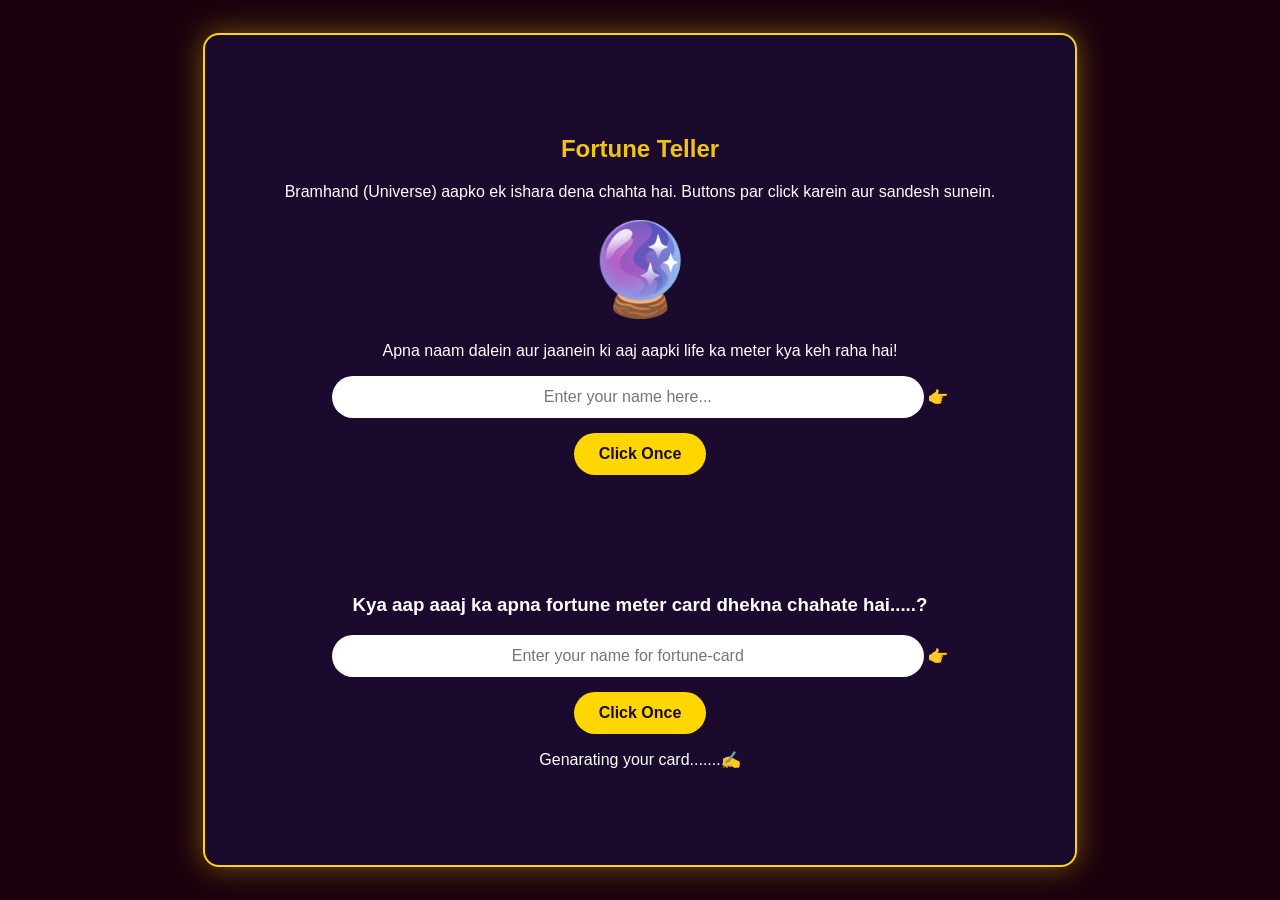
==== pro-level-project/fortune-prediction-card/index.html @ 138a8639 "Refactor meter" ====
<!DOCTYPE html>
<html lang="en">
<head>
    <meta charset="UTF-8">
    <meta name="viewport" content="width=device-width, initial-scale=1.0">
    <title>Fortune Teller and Prediction Card Generator</title>
    <link rel="stylesheet" href = "styles.css">
</head>
<body>
 
  <div  id = "container-box" class = "container">

    <!-- PAGE 1:  NAME INPUT-->

    <div id = "input-page" class = "page">
      <h2>Fortune Teller</h2>
      <p>Bramhand (Universe) aapko ek ishara dena chahta hai. Buttons par click karein aur sandesh sunein.</p>
      <div class="crystal-ball">🔮</div>
      <p>Apna naam dalein aur jaanein ki aaj aapki life ka meter kya keh raha hai!</p>
      <input type = "text" id = "username" placeholder = "Enter your name here..." required> 
      
      <span class = "click-here">👉</span> <button class="action-btn" onclick = "fortuneTeller()">Click Once</button>
    </div>
    
    <!--PAGE 2: FORTUNE RESULT -->

    <div id = "fortune-result" class = "page hidden">
      <h2>Your Fortune Result</h2>
      <p>reading your satrs......🔎</p>
      <p id = "fortune-message">Reading your stars...</p>
    </div>
    
    <!--PAGE 3: FORTUNE METER -->

    <div id = "meter-fortune" class = "page">
    <h3>Kya aap aaaj ka apna fortune meter card dhekna chahate hai.....? </h3>
    <input type = "text" id = "name" placeholder = "Enter your name for fortune-card" required>
    <span class = "click-here"> 👉 </span> <button class="action-btn" onclick = "fortuneMeter()">Click Once</button>
    <p>Genarating your card.......✍️</p>  
  </div>

  </div>

<!--PAGE 4: FORTUNE METERE -RESULT-->
  <div id = "meter-result" class = "page hidden">
   <div class="prediction-card-header">

    <h3 id="greet"></h3>

    
    <h2 class="prediction-title">Prediction Card</h2>
    
    <div class="card-divider"></div>
</div>
     <!--Dimag Box-->

    <div class = "meter-box">
      <div class = "label-box"><span>Mind</span> <span id = "mind-value">0%</span></div>
      <div class = "bar"><div class = "fill-dimag" id = "mind-bar"></div></div>
    </div>

    <!--Money Box-->
    <div class = "meter-box">
      <div class = label-box><span>Money</span> <span id = "money-value">0%</span></div>
      <div class = "bar"><div class = "fill-money" id = "money-bar"></div></div>
    </div>

    <!--Success Box-->

    <div class=" meter-box">
      <div class="label-box"><span>Success</span> <span id="success-value">0%</span></div>
      <div class = "bar"><div class = "fill-success" id = "success-bar"></div></div>
    </div>

    <!--Happiness-->
    
    <div class = "meter-box">
      <div class="label-box"><span>Happiness</span> <span id="happiness-value">0%</span></div>
      <div class = "bar"><div class = "fill-happiness" id="happiness-bar"></div></div>
    </div>

    <!--Shoking News-->
    <div class="meter-box">
      <div class="label-box"><span>Shoking News</span> <span id="shocking-news-value">0%</span></div>
      <div class="bar"><div class="fill-shoking-news" id="shocking-bar"></div></div>
    </div>

    <!--Sadness-->
    
    <div class="sad">
      <div class="label-box"><span>Sadness</span> <span id="sadness-value">0%</span></div>
      <div class="bar"><div class="fill-sadness" id="sadness-bar"></div></div>
    </div>

    <!--Pyar-->

    <div class="meter-box">
      <div class="meter-label"><span>Love</span><span id="love-value">0%</span></div>
      <div class="bar"><div class="fill-love" id="love-bar"></div></div>
    </div>

    <!--Go Back Btn and Rule Btn-->
    <footer>
    <p> Agar aap apna fortune_Card ko Dubara banana (Regenerate) karna chahate ho to kuch rule hai rule btn per click kare rule janane ke liye</p>
     <button class="action-btn" onclick="rulePage()">Rule⚠️</button> <span><button class="action-btn" onclick="goBack()">Go back🔄</button></span>

     </footer>
  </div>

  

  <!--Rule Page-->
  

  <script src="script.js"></script>
 </body>
---- pro-level-project/fortune-prediction-card/styles.css ----
body{
    background: linear-gradient(135deg, #1A000D, #1A000D);
    color: #f5f5fA;
    display: flex;
    justify-content: center;
    align-items: center;
    min-height: 100vh;
    margin: 0;
     
    }

.page{
    text-align: center;
    padding: 50px;
    font-family: "Arial", sans-serif;
  
   }

.hidden{
    display: none;
   }

.crystal-ball{
font-size: 90px;
margin-bottom: 20px;

   }

#mind-bar{
    height: 20px;
    background-color: #0077b6; 
    width: 0%;                
    transition: width 1s ease-in-out; 
    } 

#happiness-bar{
    height: 20px;
    background-color: #ffb703;
    width: 0%;
    transition: width 1s ease-in-out;
    }

#success-bar{
    height: 20px;
    background-color: #2ec4b6 ;
    width: 0%;
    transition: width 1s ease-in-out;
    }

#money-bar{
    height: 20px;
    background-color: #2b9348;
    width: 0%;
    transition: width 1s ease-in-out;
    }

#love-bar{
    height: 20px;
    background-color: #ff4d6d;
    width: 0%;
    transition: width 1s ease-in-out;
    }

#sadness-bar{
    height: 20px;
    background-color: #8a8a8a;
    width: 0%;
    transition: width 1s ease-in-out;
    } 

#shocking-bar{
    height: 20px;
    background-color: #fb8500;
    width: 0%;
    transition: width 1s ease-in-out;
    }



h2{
    margin-bottom: 20px;
    color: #f1c40f
    }

input {
    width: 80%;
    padding: 12px;
    border: none;
    border-radius: 25px;
    margin-bottom: 15px;
    outline: none;
    font-size: 16px;
    text-align: center;

    }


button {
    background: #e74c3c;
    color: white;
    border: none;
    border-radius: 25px;
    padding: 12px 30px;
    cursor: pointer;
    font-size: 16px;
    font-weight: bold;
    transition: 0.3s;

    }

button:hover {
    background: #c0392b;
    transform: scale(1.05);
   }


.container {
    background-color: #1a0b2e; /* Deep Midnight Purple */
    border: 2px solid #ffd700; /* Pure Gold Border */
    border-radius: 16px; /* Smooth corners */
    box-shadow: 0 0 30px rgba(255, 215, 0, 0.4); /* Golden Glow */
    color: #ffffff;
    padding: 30px;
    text-align: center;
   

} 

#meter-result {
    background: linear-gradient(145deg, #1f0f3d, #140828);
    border: 2px solid #ffd700;
    padding: 20px;
    text-align: center;
    box-shadow: 0 5px 15px rgba(0, 0, 0, 0.5);
    border-radius: 12px;
    margin-top: 15px;

}
        
.meter-box h3{
    color: #ffffff;
    font-size: 20px;
    margin-bottom: 10px;
    letter-spacing: 1px;
}

.label-box {
    font-weight: bold;
    color: #ff007f;
    text-shadow: 0 0 10px rgba(255, 0, 127, 0.6);
    margin-bottom: 15px;
    font-family: "Arial Black", sans-serif;
    display: flex;
    justify-content: space-between;
    font-size: 22px;

}

.bar{
    background-color: #0c0418;
    border-radius: 20px;
    border: 1px solid rgba(255, 215, 0, 0.2);
    height: 14px;
    width: 100%;
    overflow: hidden;
    box-shadow: inset 0 2px 5px rgba(0, 0, 0, 0.7);
    margin-bottom: 15px
  }

.prediction-card-header {
    text-align: center;
    margin-bottom: 25px;
    padding-top: 10px;
}

#greet{
    font-size: 13px;
    color: #ff007f;
    font-weight: bold;
    text-transform: uppercase;
    letter-spacing: 2px;
    text-shadow: 0 0 8px rgba(255, 0, 127, 0.4);
    display: inline-block;
    margin-bottom: 5px;
}

.prediction-title {
    font-size: 32px;
    font-weight: 700;
    margin: 5px 0 15px 0;
    font-family: 'Geogia', serif;
    letter-spacing: 1.5px;
    background: linear-gradient(135deg, #ffe066 0%, #ffd700 50%, #b39700 100%);
    -webkit-background-clip: text;
    -webkit-text-fill-color: transparent;

    filter: drop-shadow(0px 2px 4px rgba(0, 0, 0, 0.8));
}

.card-divider {
    height: 1px; width: 60%;
    margin: 0 auto;
    background: linear-gradient(90deg, transparent, #ffd700, transparent);
    box-shadow: 0 0 8px #ffd700;
}

footer {
    text-align: center;
    margin-top: 30px;
}
.action-btn {
    background-color: #ffd700;
    color: #1a0b2e;
    border: none;
    padding: 12px 25px;
    border-radius: 25px;
    font-weight: bold;
    cursor: pointer;
    font-size: 16px;
    transition: 0.2s;
}
.action-btn:hover {
    background-color: #ffffff;
    box-shadow: 0 0 15px #ffd700;
}
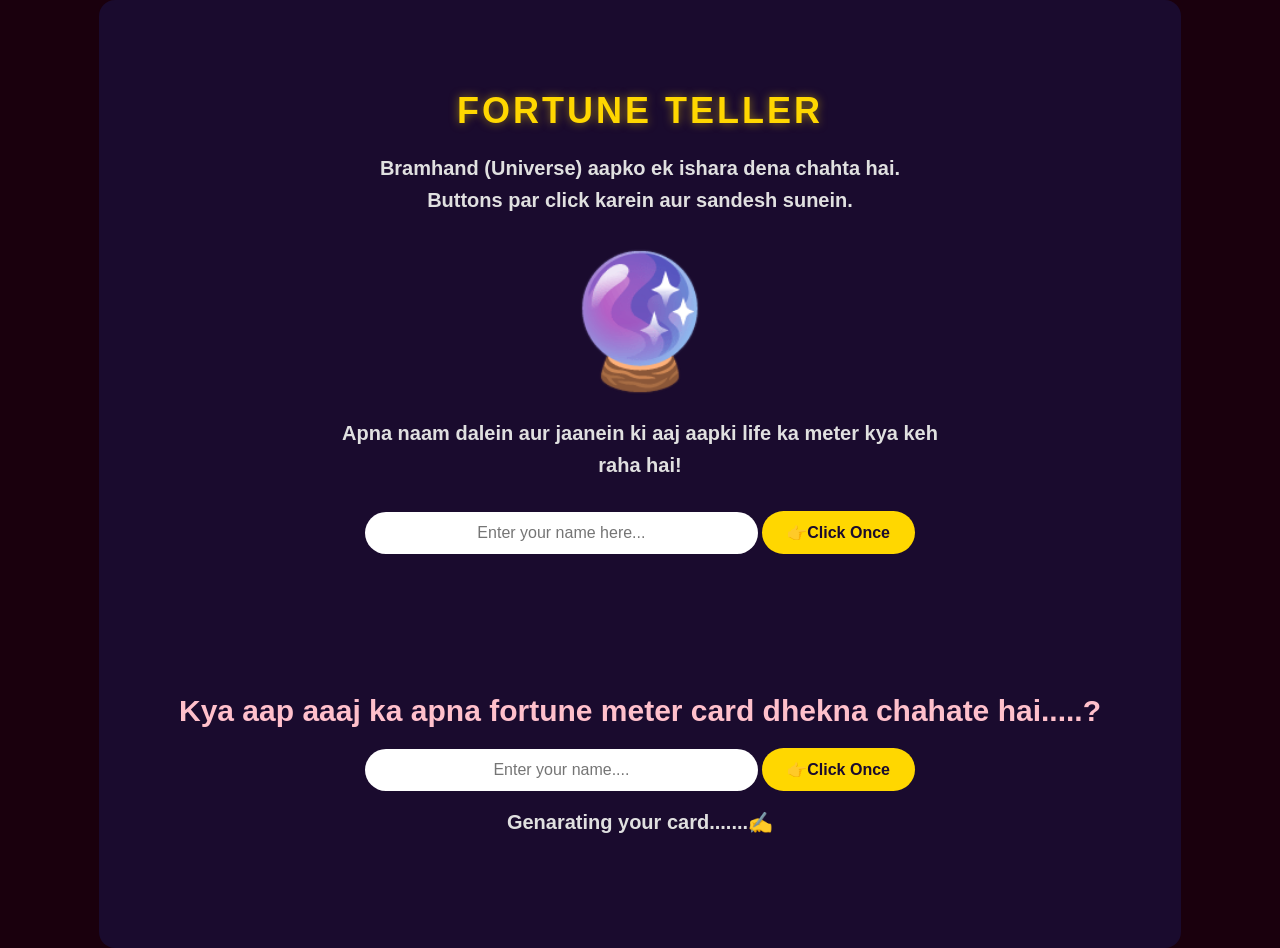
==== commit 0fe62151: "Finalize layout" ====
--- a/pro-level-project/fortune-prediction-card/index.html
+++ b/pro-level-project/fortune-prediction-card/index.html
@@ -13,13 +13,13 @@
     <!-- PAGE 1:  NAME INPUT-->
 
     <div id = "input-page" class = "page">
-      <h2>Fortune Teller</h2>
+      <h1></h>Fortune Teller</h1>
       <p>Bramhand (Universe) aapko ek ishara dena chahta hai. Buttons par click karein aur sandesh sunein.</p>
       <div class="crystal-ball">🔮</div>
       <p>Apna naam dalein aur jaanein ki aaj aapki life ka meter kya keh raha hai!</p>
       <input type = "text" id = "username" placeholder = "Enter your name here..." required> 
       
-      <span class = "click-here">👉</span> <button class="action-btn" onclick = "fortuneTeller()">Click Once</button>
+      <button class="action-btn" onclick = "fortuneTeller()">👉Click Once</button>
     </div>
     
     <!--PAGE 2: FORTUNE RESULT -->
@@ -27,28 +27,36 @@
     <div id = "fortune-result" class = "page hidden">
       <h2>Your Fortune Result</h2>
       <p>reading your satrs......🔎</p>
-      <p id = "fortune-message">Reading your stars...</p>
+      <p id="error-message" class="hidden">  Please enter your name first ⚠️</p>
+      <p id = "fortune-message"></p>
+      <p id="fortunes"></p>
+
+      
+     <button class="action-btn" onclick="again()">Once more🔂</button>
     </div>
     
     <!--PAGE 3: FORTUNE METER -->
 
     <div id = "meter-fortune" class = "page">
-    <h3>Kya aap aaaj ka apna fortune meter card dhekna chahate hai.....? </h3>
-    <input type = "text" id = "name" placeholder = "Enter your name for fortune-card" required>
-    <span class = "click-here"> 👉 </span> <button class="action-btn" onclick = "fortuneMeter()">Click Once</button>
-    <p>Genarating your card.......✍️</p>  
-  </div>
+      <h2>Kya aap aaaj ka apna fortune meter card dhekna chahate hai.....? </h2>
+      <input type = "text" id = "name" placeholder = "Enter your name...." required>
+      <button class="action-btn" onclick = "fortuneMeter()">👉Click Once</button>
+      <p>Genarating your card.......✍️</p>  
+      <p id="alert-msg" class="hidden">Please enter your name first ⚠️</p>
+    </div>
 
   </div>
 
 <!--PAGE 4: FORTUNE METERE -RESULT-->
   <div id = "meter-result" class = "page hidden">
-   <div class="prediction-card-header">
 
-    <h3 id="greet"></h3>
 
+    <div class="prediction-card-header">
+
+      <h3 id="greet"></h3>
     
-    <h2 class="prediction-title">Prediction Card</h2>
+    
+      <h2 class="prediction-title">Prediction Card</h2>
     
     <div class="card-divider"></div>
 </div>
@@ -60,6 +68,7 @@
     </div>
 
     <!--Money Box-->
+    
     <div class = "meter-box">
       <div class = label-box><span>Money</span> <span id = "money-value">0%</span></div>
       <div class = "bar"><div class = "fill-money" id = "money-bar"></div></div>
@@ -92,24 +101,32 @@
       <div class="bar"><div class="fill-sadness" id="sadness-bar"></div></div>
     </div>
 
-    <!--Pyar-->
+    <!--love-->
 
     <div class="meter-box">
-      <div class="meter-label"><span>Love</span><span id="love-value">0%</span></div>
+      <div class="label-box"><span>Love</span><span id="love-value">0%</span></div>
       <div class="bar"><div class="fill-love" id="love-bar"></div></div>
     </div>
 
     <!--Go Back Btn and Rule Btn-->
-    <footer>
-    <p> Agar aap apna fortune_Card ko Dubara banana (Regenerate) karna chahate ho to kuch rule hai rule btn per click kare rule janane ke liye</p>
-     <button class="action-btn" onclick="rulePage()">Rule⚠️</button> <span><button class="action-btn" onclick="goBack()">Go back🔄</button></span>
+    
+   
+     <button class="action-btn" onclick="goBack()">Go back🔄</button>
 
-     </footer>
+     <button id="regen-btn"">🔄 Card Regenerate करें (खेलें क्विज़)</button>
+
   </div>
 
+    <div id="quiz-box">
+      <h3 id="progress">सवाल 1 / 5</h3>
+      <div class="question" id="question-text">सवाल लोड हो रहा है...</div>
+      <div class="options-container" id="options-container"></div>
+      <button id="next-btn" class="hidden">अगला सवाल ➡️</button>
+
+      <div id="quiz-result-message"></div>
+    </div>
+
   
-
-  <!--Rule Page-->
   
 
   <script src="script.js"></script>
--- a/pro-level-project/fortune-prediction-card/styles.css
+++ b/pro-level-project/fortune-prediction-card/styles.css
@@ -10,7 +10,6 @@
     }
 
 .page{
-    text-align: center;
     padding: 50px;
     font-family: "Arial", sans-serif;
   
@@ -30,60 +29,61 @@
     height: 20px;
     background-color: #0077b6; 
     width: 0%;                
-    transition: width 1s ease-in-out; 
+    transition: width 0.5s ease-in-out; 
     } 
 
 #happiness-bar{
     height: 20px;
     background-color: #ffb703;
     width: 0%;
-    transition: width 1s ease-in-out;
+    transition: width 0.5s ease-in-out;
     }
 
 #success-bar{
     height: 20px;
     background-color: #2ec4b6 ;
     width: 0%;
-    transition: width 1s ease-in-out;
+    transition: width 0.5s ease-in-out;
     }
 
 #money-bar{
     height: 20px;
     background-color: #2b9348;
     width: 0%;
-    transition: width 1s ease-in-out;
+    transition: width 0.5s ease-in-out;
     }
 
 #love-bar{
     height: 20px;
     background-color: #ff4d6d;
     width: 0%;
-    transition: width 1s ease-in-out;
+    transition: width 0.5s ease-in-out;
     }
 
 #sadness-bar{
     height: 20px;
     background-color: #8a8a8a;
     width: 0%;
-    transition: width 1s ease-in-out;
+    transition: width 0.5s ease-in-out;
     } 
 
 #shocking-bar{
     height: 20px;
     background-color: #fb8500;
     width: 0%;
-    transition: width 1s ease-in-out;
+    transition: width 0.5s ease-in-out;
     }
 
 
 
 h2{
+    font-size: 30px;
     margin-bottom: 20px;
-    color: #f1c40f
+    color:  pink;
     }
 
 input {
-    width: 80%;
+    width: 40%;
     padding: 12px;
     border: none;
     border-radius: 25px;
@@ -115,10 +115,8 @@
 
 
 .container {
-    background-color: #1a0b2e; /* Deep Midnight Purple */
-    border: 2px solid #ffd700; /* Pure Gold Border */
-    border-radius: 16px; /* Smooth corners */
-    box-shadow: 0 0 30px rgba(255, 215, 0, 0.4); /* Golden Glow */
+    background-color: #1a0b2e; 
+    border-radius: 16px; 
     color: #ffffff;
     padding: 30px;
     text-align: center;
@@ -174,8 +172,8 @@
 }
 
 #greet{
-    font-size: 13px;
-    color: #ff007f;
+    font-size: 16px;
+    color: #fff;
     font-weight: bold;
     text-transform: uppercase;
     letter-spacing: 2px;
@@ -185,15 +183,11 @@
 }
 
 .prediction-title {
-    font-size: 32px;
+    font-size: 40px;
     font-weight: 700;
     margin: 5px 0 15px 0;
     font-family: 'Geogia', serif;
     letter-spacing: 1.5px;
-    background: linear-gradient(135deg, #ffe066 0%, #ffd700 50%, #b39700 100%);
-    -webkit-background-clip: text;
-    -webkit-text-fill-color: transparent;
-
     filter: drop-shadow(0px 2px 4px rgba(0, 0, 0, 0.8));
 }
 
@@ -204,10 +198,6 @@
     box-shadow: 0 0 8px #ffd700;
 }
 
-footer {
-    text-align: center;
-    margin-top: 30px;
-}
 .action-btn {
     background-color: #ffd700;
     color: #1a0b2e;
@@ -224,3 +214,161 @@
     box-shadow: 0 0 15px #ffd700;
 }
 
+
+
+#error-message, #alert-msg {
+    background: rgba(255, 77, 77, 0.1);
+    border: 1px solid #ff4d4d;
+    color: #ffb3b3;
+    padding: 15px;
+    border-radius: 10px;
+    text-align: center;
+    max-width: 500px;
+    margin: 20px auto;
+}
+
+#fortune-result {
+    background: rgba(255, 255, 255, 0.04);
+    border: 2px solid #FFD700;
+    border-radius: 15px;
+    padding: 25px;
+    max-width: 550px;
+    margin: 20px auto;
+    box-shadow: 0 0 20px rgba(255, 215, 0, 0.2);
+    text-align: center;
+    color: #ffffff;
+}
+
+#fortunes {
+    background: rgba(255, 215, 0, 0.08);
+    border-left: 4px solid #FFD700;
+    padding: 15px;
+    font-style: italic;
+    color: #ffe680;
+    margin-top: 15px;
+}
+
+h1 {
+   font-family: 'Poppins', sans-serif;
+   font-size: 36px;
+   font-weight: 800;
+   color: #FFD700;
+   text-align: center;
+   text-transform: uppercase;
+   letter-spacing: 3px;
+   text-shadow: 0px 0px 10px rgba(255, 215, 0, 0.5);
+   margin-bottom: 20px;
+   margin-top: 10px;
+}
+
+p {
+    font-family: 'Roboto', sans-serif;  
+    font-size: 20px;                   
+    color: #E0E0E0;                     
+    text-align: center;                
+    line-height: 1.6;                 
+    max-width: 600px;                   
+    margin: 0 auto 30px auto;
+    font-weight: bold;           
+}
+
+/* 🔮 Crystal Ball Main Styling */
+.crystal-ball {
+    font-size: 8rem; 
+    display: inline-block;
+    position: relative;
+    user-select: none;
+    z-index: 2;
+    
+    /* Glow jo ball ke 'bahar aane aur andar jaane' ka effect banayega */
+    animation: magicPulseGlow 4s ease-in-out infinite alternate;
+}
+
+/*  Ball ke andar ghoomta hua energy effect (Bina text ko hilaye) */
+.crystal-ball::before {
+    content: '🔮';
+    position: absolute;
+    top: 0;
+    left: 0;
+    opacity: 0.5;
+    mix-blend-mode: color-dodge;
+    filter: hue-rotate(0deg) blur(1px);
+    /* Sirf ye layer gol-gol ghoomengi jisse andar energy ghoomti hui lagegi */
+    animation: internalSpin 6s linear infinite;
+    z-index: -1;
+}
+
+
+@keyframes magicPulseGlow {
+    0% {
+        filter: drop-shadow(0 0 10px rgba(162, 0, 255, 0.5)) 
+                drop-shadow(0 0 20px rgba(0, 242, 254, 0.3));
+        transform: scale(1); /* Normal Size */
+    }
+    100% {
+        /* Jab glow bahar aayega (Maximum neon explosion) */
+        filter: drop-shadow(0 0 35px rgba(235, 94, 255, 0.9)) 
+                drop-shadow(0 0 70px rgba(0, 242, 254, 0.8))
+                drop-shadow(0 0 100px rgba(162, 0, 255, 0.4));
+        transform: scale(1.05); /* Halka sa bada hoga jaise ki bahar aa rha ho */
+    }
+}
+
+/* 2. Internal Spin: Sirf magical aura ghoomega, aapka page ya main element bilkul sthir (stable) rahega */
+@keyframes internalSpin {
+    from {
+        transform: rotate(0deg);
+    }
+    to {
+        transform: rotate(360deg);
+    }
+}
+
+   #quiz-box { 
+        display: none; 
+        background: white;
+        padding: 20px;
+        border-radius: 20px;
+        box-shadow: 0 4px 10px rgba(0,0,0,0.1); 
+        margin-top: 20px;
+    }
+    .question { 
+        font-size: 18px;
+        font-weight: 600;
+        margin: 20px 0; 
+        text-align: left; 
+        color: blue;
+        }
+
+    .options-container { 
+        display: flex; 
+        flex-direction: column; 
+        gap: 10px;
+    }
+
+    .option-btn { 
+        background: #fff; 
+        border: 2px solid #e0e0e0; 
+        color: #333; 
+        text-align: left; 
+        margin: 0; 
+    }
+    
+    .option-btn:hover:not([disabled]) 
+        { background: #f5f5f5; }
+
+
+    .correct { 
+        background-color: 
+        #d4edda !important; 
+        border-color: #28a745 !important; 
+        color: #155724; 
+    }
+    .incorrect {
+        background-color: #f8d7da !important; 
+        border-color: #dc3545 !important; 
+        color: #721c24; }
+
+        #progress{
+        color: green
+        }
